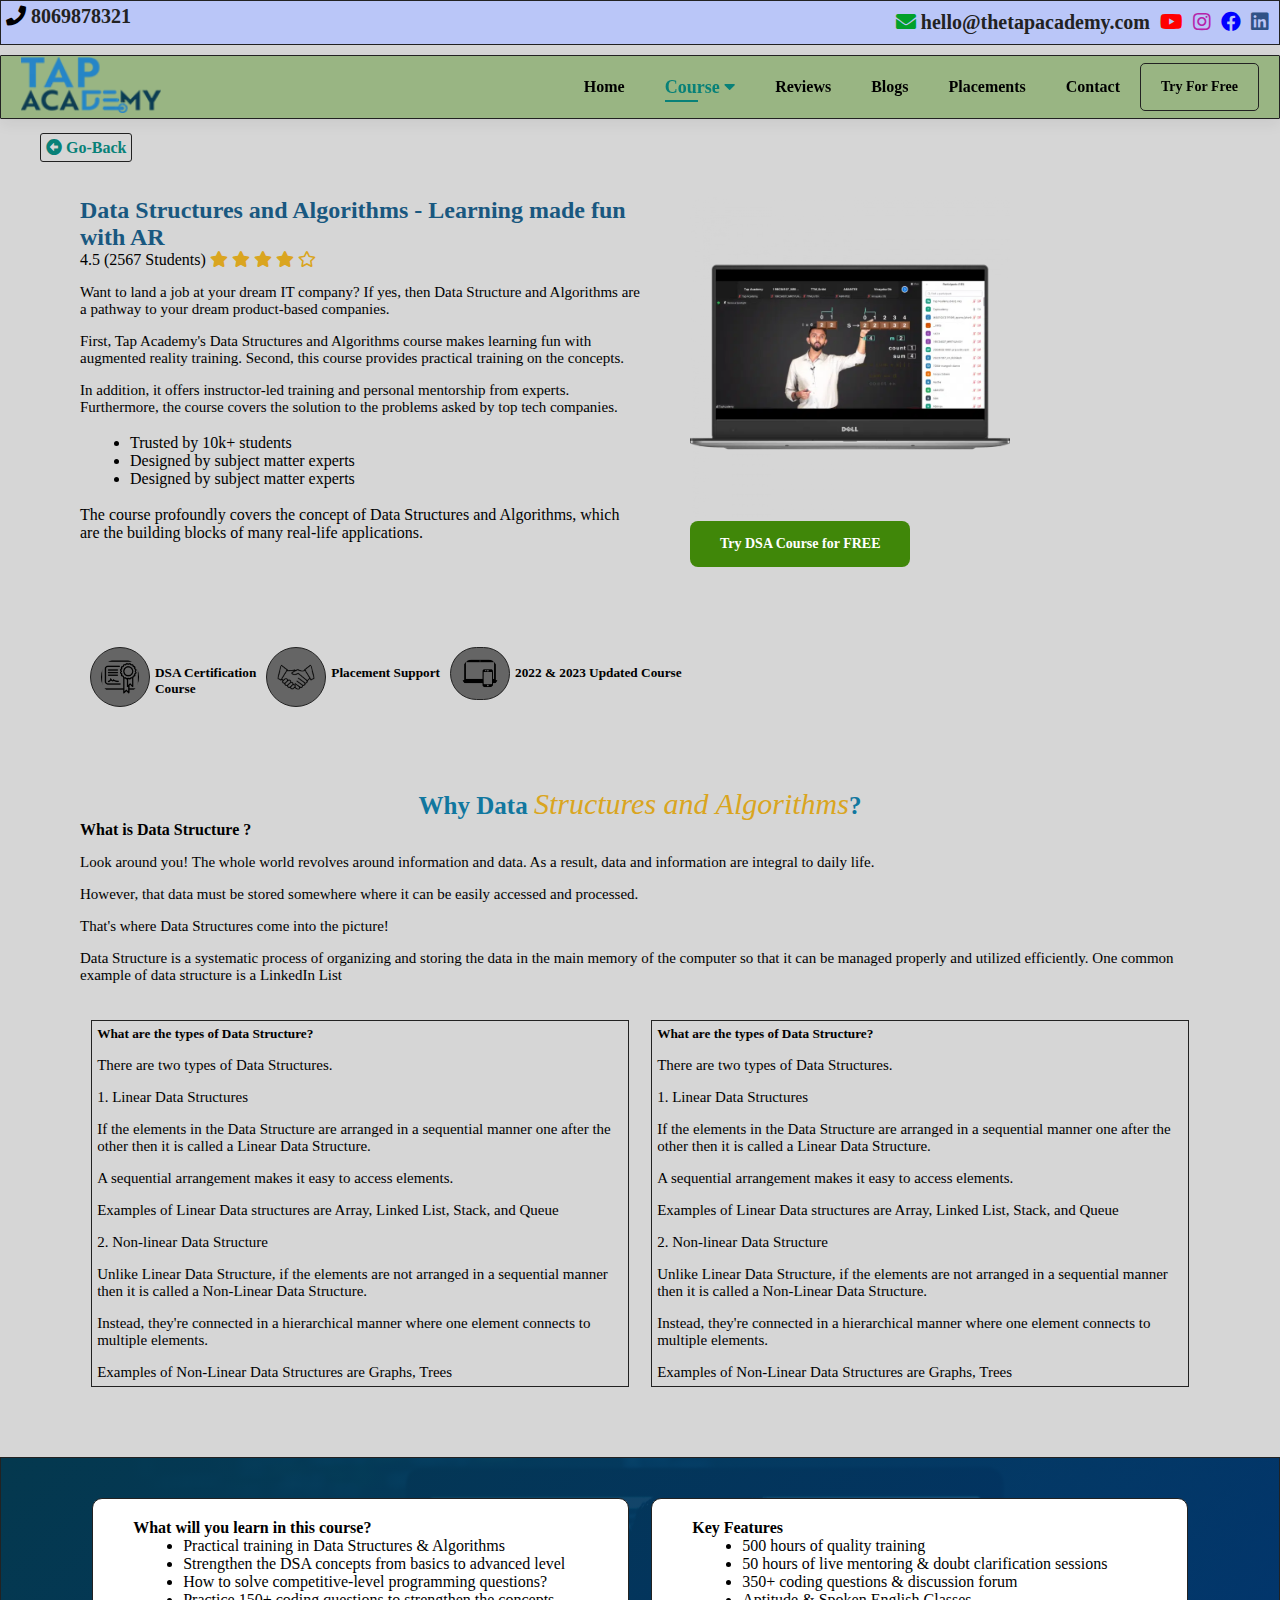
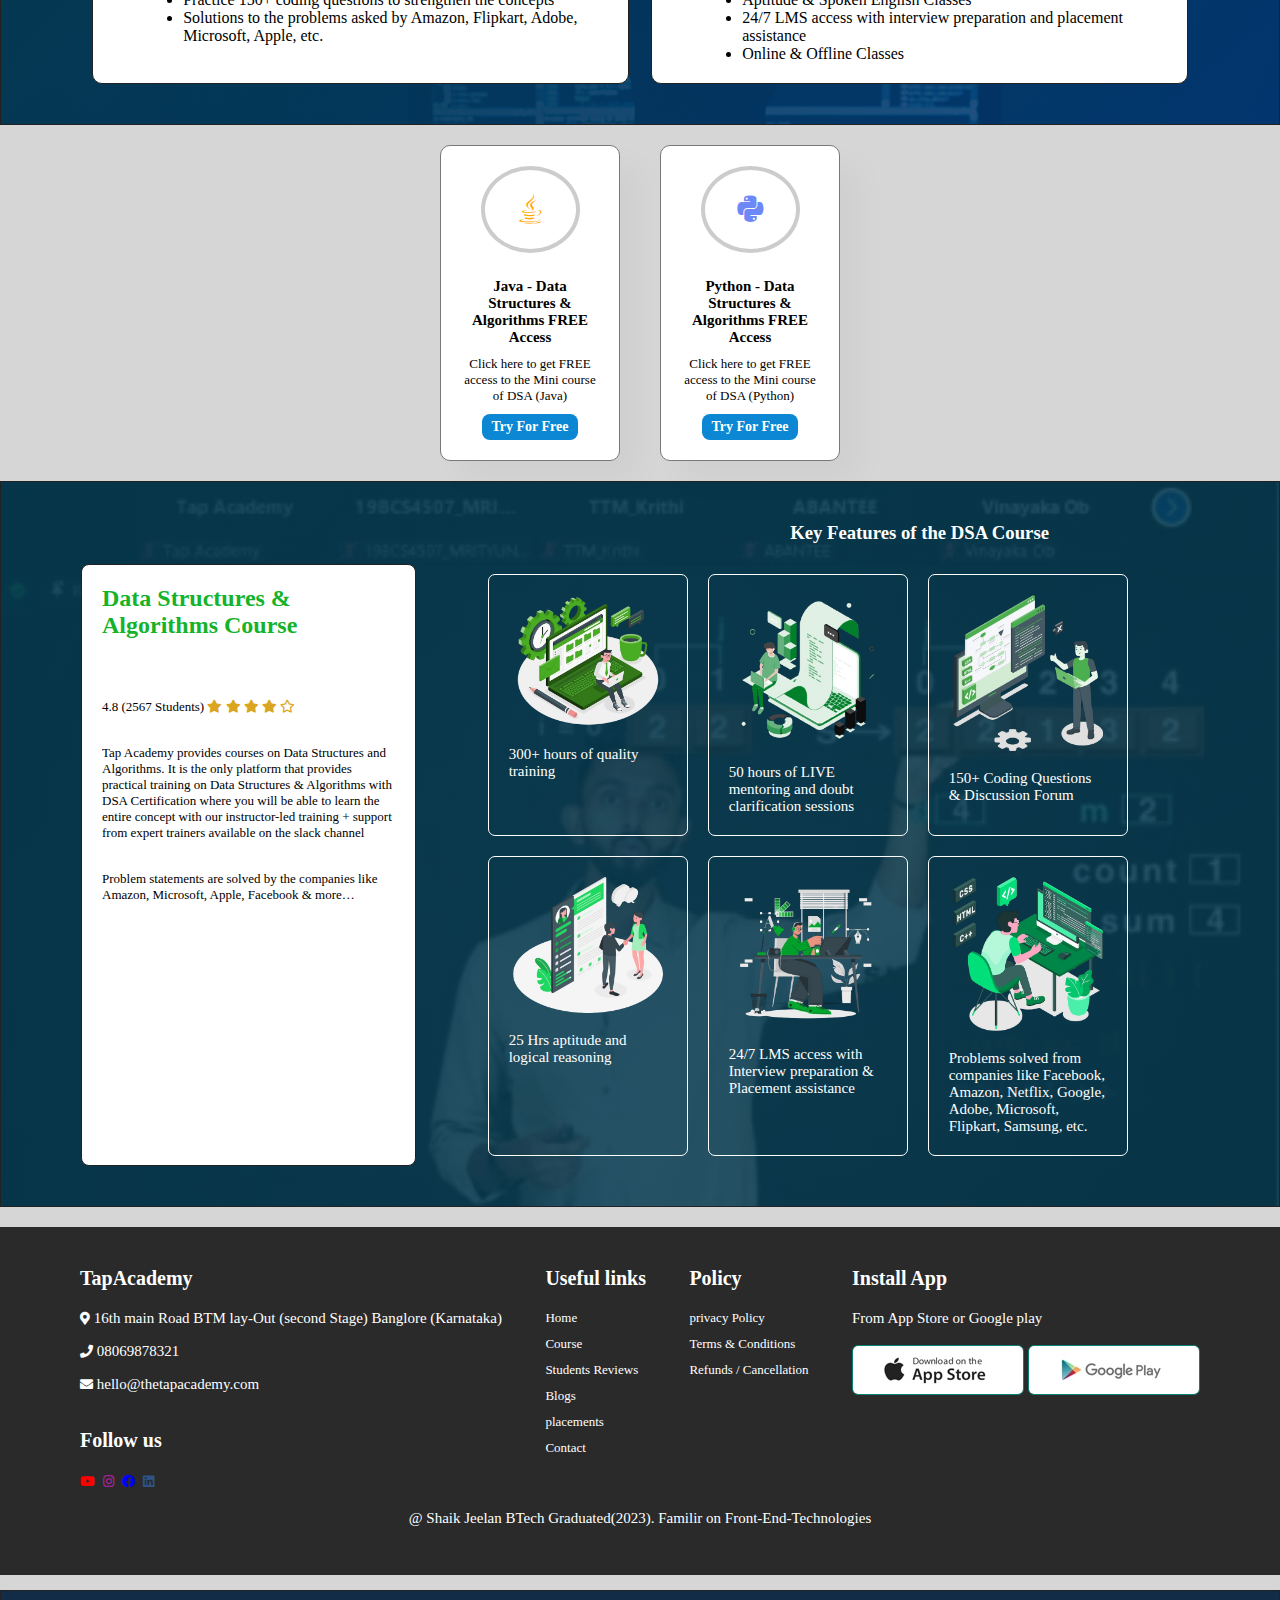
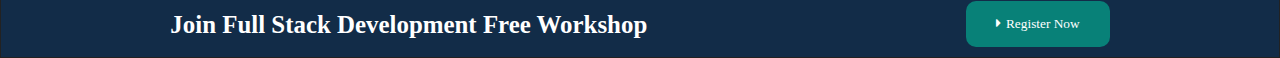
==== dsa.html @ 183d8b6e "Add files via upload" ====
<!DOCTYPE html>
<html lang="en">

<head>
    <meta charset="UTF-8">
    <meta http-equiv="X-UA-Compatible" content="IE=edge">
    <meta name="viewport" content="width=device-width, initial-scale=1.0">
    <title>Thetapacademy.com</title>

    <link rel="stylesheet" href="https://pro.fontawesome.com/releases/v5.10.0/css/all.css" />

    <link rel="stylesheet" href="style.css">
    <link rel="icon" href="images/de_h43gjs.png">
    
</head>

<body>
    <section id="icons">
        <div class="number">
            <i class="fas fa-phone phone"><a href="">8069878321</a></i>
            <div class="social-icons">
                <i class="fas fa-envelope mail"><a href="">hello@thetapacademy.com </a></i>
                <a href="https://www.youtube.com/tapacademy"><i class="fab fa-youtube red"></i></a>
                <a href="https://www.instagram.com/tapacademy.online/"><i class="fab fa-instagram pink"></i></a>
                <a href="https://m.facebook.com/profile.php/?id=100069107466209&name=xhp_nt__fb__action__open_user"><i
                        class="fab fa-facebook blue"></i></a>
                <a href="https://www.linkedin.com/company/thetapacademy/?originalSubdomain=in"><i
                        class="fab fa-linkedin linkedin"></i></a>

            </div>
        </div>
    </section>
    <section id="header">
        <a href="#" class="" id=""><img src="images/taplogo.png" class="logo" alt=""></a>

        <div class="down">
            <ul id="navbar">


                <li><a href="index.html">Home</a></li>
                <li><a class="active" href="course.html">Course <i class="fas fa-caret-down "></i> </a>
                    <div class="dropdown_menu">
                        <ul>
                            <li><a href="fullstack.html">
                                    <p>Full Stack Web Development</p>
                                </a></li>
                            <li><a class="active" href="dsa.html">
                                    <p>Data Structures and Algorithms</p>
                                </a></li>

                        </ul>
                    </div>
                </li>
                <li><a href="reviews.html">Reviews</a></li>
                <li><a href="blog.html">Blogs</a></li>
                <li><a href="placements.html">Placements</a></li>
                <li><a href="contact.html">Contact</a></li>
                <a href="lms.html"> <button class="n-1" style="border: 1px solid #222;">Try For Free</button></a>

                <a href="#" id="close"><i class="fa fa-arrow-alt-left"></i></a>


            </ul>
        </div>

        <div id="mobile">
            <a href="lms.html"> <button class="n-1" style="border: 1px solid #222;">Try For Free</button></a>

            <i id="bar" class="fa fa-bars"></i>
        </div>

    </section>

    <section id="go-back">
        <a href="#" id="get-back"><i class="fa fa-arrow-alt-circle-left"> Go-Back</i></a>
    </section>
    <script>
        document.getElementById("get-back").addEventListener("click", function (event) {
            event.preventDefault(); // Prevent the default action of the anchor tag
            window.history.back();   // Go back to the previous page
        });
    </script>

    <section id="dsa" class="section-p1">
        <div class="dsa-details">
            <div class="dsa-heading">
                <h2>Data Structures and Algorithms - Learning made fun with AR</h2>
                <p>4.5 (2567 Students)

                    <i class="fas fa-star star"></i>
                    <i class="fas fa-star star"></i>
                    <i class="fas fa-star star"></i>
                    <i class="fas fa-star star"></i>
                    <i class="far fa-star star"></i>

                </p>
                <p class="text">Want to land a job at your dream IT company? If yes, then Data Structure and Algorithms
                    are a pathway to your dream product-based companies.
                </p>
                <p class="text">First, Tap Academy's Data Structures and Algorithms course makes learning fun with
                    augmented reality training.
                    Second, this course provides practical training on the concepts.
                </p>

                <p class="text">In addition, it offers instructor-led training and personal mentorship from experts.
                    Furthermore, the course covers
                    the solution to the problems asked by top tech companies.
                </p><br>
                <ul class="dots">
                    <li>Trusted by 10k+ students</li>
                    <li>Designed by subject matter experts</li>
                    <li>Designed by subject matter experts</li>
                </ul><br>
                <p>The course profoundly covers the concept of Data Structures and Algorithms, which are the building
                    blocks of many real-life applications.</p>
            </div>
            <div class="dsa-heading">
                <img src="images/dsa.png" alt="">
                <button class="n-5">
                    <a href="https://youtu.be/UpEQ4Y83bzY?si=Y_IDXM_6pJKB4Ptu">Try DSA Course for FREE</a>

                </button>
            </div>

        </div>

    </section>
    <div id="cert" class="section-p1">
        <img src="images/certificate.png" alt="">
        <h5>DSA Certification <br>Course</h5>

        <img src="images/placementsupport.png" alt="">
        <h5>Placement Support</h5>

        <img src="images/lapmobile-removebg.png" width="50px" alt="">
        <h5>2022 & 2023 Updated Course</h5>


    </div>
    <section id="why-dsa" class="section-p1">
        <div class="why">
            <h3>Why Data <span>Structures and Algorithms</span>?</h3>
        </div>
        <div class="defination">
            <h4>What is Data Structure ?</h4>
            <p class="text">Look around you! The whole world revolves around information and data. As a result, data and
                information are integral to daily life.</p>
            <p class="text">However, that data must be stored somewhere where it can be easily accessed and processed.
            </p>
            <p class="text">That's where Data Structures come into the picture! </p>
            <p class="text">Data Structure is a systematic process of organizing and storing the data in the main memory
                of the computer so that it can be managed properly and utilized efficiently. One common example of data
                structure is a LinkedIn List</p>
        </div>
        <br>
        <br>
        <div class="difference">
            <div class="between">
                <h5>What are the types of Data Structure?</h5>
                <p class="text">There are two types of Data Structures.</p>
                <p class="text">1. Linear Data Structures</p>
                <p class="text">If the elements in the Data Structure are arranged in a sequential manner one after the
                    other then it is called a Linear Data Structure.</p>
                <p class="text">A sequential arrangement makes it easy to access elements. </p>
                <p class="text">Examples of Linear Data structures are Array, Linked List, Stack, and Queue</p>
                <p class="text">2. Non-linear Data Structure</p>
                <p class="text">Unlike Linear Data Structure, if the elements are not arranged in a sequential manner
                    then it is called a Non-Linear Data Structure.</p>
                <p class="text">Instead, they're connected in a hierarchical manner where one element connects to
                    multiple elements. </p>
                <p class="text">Examples of Non-Linear Data Structures are Graphs, Trees</p>


            </div>
            <div class="between">
                <h5>What are the types of Data Structure?</h5>
                <p class="text">There are two types of Data Structures.</p>
                <p class="text">1. Linear Data Structures</p>
                <p class="text">If the elements in the Data Structure are arranged in a sequential manner one after the
                    other then it is called a Linear Data Structure.</p>
                <p class="text">A sequential arrangement makes it easy to access elements. </p>
                <p class="text">Examples of Linear Data structures are Array, Linked List, Stack, and Queue</p>
                <p class="text">2. Non-linear Data Structure</p>
                <p class="text">Unlike Linear Data Structure, if the elements are not arranged in a sequential manner
                    then it is called a Non-Linear Data Structure.</p>
                <p class="text">Instead, they're connected in a hierarchical manner where one element connects to
                    multiple elements. </p>
                <p class="text">Examples of Non-Linear Data Structures are Graphs, Trees</p>


            </div>
        </div>
    </section>
    <section id="header-details" bgcolor::after="#fff" class="section-p1">
        <div class="difference">
            <div class="between-1">
                <h4>What will you learn in this course?</h4>
                <ul class="dots">
                    <li>Practical training in Data Structures & Algorithms</li>
                    <li>Strengthen the DSA concepts from basics to advanced level</li>
                    <li>How to solve competitive-level programming questions?</li>
                    <li>Practice 150+ coding questions to strengthen the concepts</li>
                    <li>Solutions to the problems asked by Amazon, Flipkart, Adobe, Microsoft, Apple, etc.</li>


                </ul>

            </div>
            <div class="between-1">
                <h4>Key Features</h4>
                <ul class="dots">
                    <li>500 hours of quality training</li>
                    <li>50 hours of live mentoring & doubt clarification sessions</li>
                    <li>350+ coding questions & discussion forum</li>
                    <li>Aptitude & Spoken English Classes</li>
                    <li>24/7 LMS access with interview preparation and placement assistance</li>
                    <li>Online & Offline Classes</li>

                </ul>

            </div>
        </div>


    </section>

    <section id="feature" class="section-p1">


        <div class="fe-box">
            <i class="fab fa-java laptop"></i>


            <h3>Java - Data Structures & Algorithms FREE Access</h3>
            <p>Click here to get FREE access to the Mini course of DSA (Java)</p>
            <button class="n-2"> Try For Free</button>
        </div>
        <div class="fe-box">

            <i class="fab fa-python teacher"></i>
            <h3>Python - Data Structures & Algorithms FREE Access</h3>
            <p>Click here to get FREE access to the Mini course of DSA (Python)</p>
            <button class="n-2"> Try For Free</button>

        </div>


    </section>
    <section id="dsa-newsletter" class="section-p1">
        <div class="fullino">
            <h3>Key Features of the DSA Course</h3>
        </div>
        <div class="news">

            <div class="letter-1">
                <h2>Data Structures & Algorithms Course</h2>
                <p>4.8 (2567 Students)

                    <i class="fas fa-star star"></i>
                    <i class="fas fa-star star"></i>
                    <i class="fas fa-star star"></i>
                    <i class="fas fa-star star"></i>
                    <i class="far fa-star star"></i>

                </p>
                <p class="text">Tap Academy provides courses on Data Structures and Algorithms. It is the only
                    platform that provides practical
                    training on Data Structures & Algorithms with DSA Certification where you will be able to learn
                    the entire concept with our
                    instructor-led training + support from expert trainers available on the slack channel
                </p>
                <p class="text">Problem statements are solved by the companies like Amazon, Microsoft, Apple,
                    Facebook & more…
                </p>
            </div>

            <div class="letter">

                <div class="nimg">
                    <center> <img src="images/n1.png" alt=""></center>
                    <p class="text">300+ hours of quality training</p>


                </div>
                <div class="nimg">
                    <center> <img src="images/n2.png" alt=""></center>
                    <p class="text">50 hours of LIVE mentoring and doubt clarification sessions</p>


                </div>
                <div class="nimg">
                    <center>
                        <img src="images/n3.png" alt="">
                    </center>
                    <p class="text">150+ Coding Questions & Discussion Forum</p>


                </div>


                <div class="nimg">
                    <center><img src="images/n4.png" alt=""></center>
                    <p class="text">25 Hrs aptitude and logical reasoning</p>


                </div>
                <div class="nimg">
                    <center> <img src="images/n5.png" alt=""></center>
                    <p class="text">24/7 LMS access with Interview preparation & Placement assistance</p>


                </div>
                <div class="nimg">
                    <center><img src="images/n6.png" alt=""></center>
                    <p class="text">Problems solved from companies like Facebook, Amazon, Netflix, Google, Adobe,
                        Microsoft, Flipkart, Samsung, etc.</p>


                </div>


            </div>

        </div>

    </section>











    <footer class="section-p1">
        <div class="col">
            <h3>TapAcademy</h3>
            <p><i class="fas fa-map-marker-alt"></i> 16th main Road BTM lay-Out (second Stage) Banglore (Karnataka)</p>
            <p> <i class="fas fa-phone"></i> 08069878321</p>
            <p> <i class="fas fa-envelope"></i> hello@thetapacademy.com</p>

            <div class="follow">
                <h4>Follow us</h4>
                <div class="social-icons">

                    <a href="https://www.youtube.com/tapacademy"><i class="fab fa-youtube red"></i></a>
                    <a href="https://www.instagram.com/tapacademy.online/"><i class="fab fa-instagram pink"></i></a>
                    <a href="https://m.facebook.com/profile.php/?id=100069107466209&name=xhp_nt__fb__action__open_user"><i
                            class="fab fa-facebook blue"></i></a>
                    <a href="https://www.linkedin.com/company/thetapacademy/?originalSubdomain=in"><i
                            class="fab fa-linkedin linkedin"></i></a>


                </div>
            </div>
        </div>
        <div class="col">
            <h4>Useful links</h4>
            <a href="index.html">Home</a>
            <a href="course.html">Course</a>
            <a href="reviews.html">Students Reviews</a>
            <a href="blog.html"> Blogs</a>
            <a href="placements.html">placements</a>
            <a href="contact.html">Contact</a>


        </div>
        <div class="col">
            <h4>Policy</h4>
            <a href="#">privacy Policy</a>
            <a href="#">Terms & Conditions</a>
            <a href="#">Refunds / Cancellation</a>

        </div>
        <div class="cal install">
            <h4>Install App</h4>
            <p>From App Store or Google play</p>
            <div class="row">
                <img src="images/app.jpg" alt="">
                <a href="https://play.google.com/store/apps/details?id=com.thetapacademy.learn&pcampaignid=web_share"><img
                        src="images/play.jpg" alt=""></a>
            </div>

        </div>
        <div class="copyright">
            <p>@ Shaik Jeelan BTech Graduated(2023). Familir on Front-End-Technologies</p>
        </div>

    </footer>

    <footter id="regis">
        <div class="join">
            <div class="join-java">
                <h5>Join Full Stack Development Free Workshop</h5>
            </div>
            <button class="n-4"><i class="fas fa-caret-right"></i>Register Now</button>
        </div>
    </footter>



    <script src="script.js"></script>
    <script src="scriptnavbar.js"></script>
    <script src="scriptnumberani.js"></script>

    <script src="scriptplace.js"></script>


</body>


</html>
---- style.css ----
body {
    width: 100%;
    background-color: #d6d6d6;
}

:root {

    --primary: rgb(4, 56, 78);
    --second: rgba(0, 57, 121, 0.859);

    --primary1: rgba(4, 56, 78, 0.952);
    --second1: rgba(4, 56, 78, 0.931);

    --primary2: rgba(4, 56, 78, 0.919);
    --second2: rgba(4, 56, 78, 0.842);

    --insta1: #ffee04b7;
    --insta2: #b513b0d1;
    --place1: rgba(30, 106, 138, 0);
    --place2: rgba(0, 148, 212, 0.285);


}



* {
    margin: 0;
    padding: 0;
    box-sizing: border-box;
    font-family: 'Times New Roman', Times, serif;


}

a {
    text-decoration: none;

}

.section-p1 {
    padding: 40px 80px;
}

s.ection-p2 {
    margin: 40px 80px;

}

.sectionp1 {
    padding: 40px 10px;

}

#icons {
    padding: 5px;
    background-color: #bac6f8;
    z-index: 999;
    position: sticky;
    top: 0;
    left: 0;
    border: 1.5px solid #222;
}

#icons .number {
    display: flex;
    justify-content: space-between;
    flex-wrap: wrap;


}

#icons .number .phone {
    font-size: 20px;
}

#icons .number a {
    margin-left: 5px;
    justify-content: space-between;
    text-decoration: none;
    color: #222;
}

#icons .number i a {
    font-size: 20px;

}

#icons .social-icons {
    padding: 5px;
    font-size: 20px;

}

.review {
    padding: 5px 5px;
}

.social-icons .red {
    color: red;
    /* font-size: 20px; */

}

.social-icons .blue {
    color: blue;
    /* font-size: 20px; */

}

.social-icons .pink {
    color: rgb(182, 34, 169);
    /* font-size: 20px; */

}

.social-icons .linkedin {
    color: rgb(48, 82, 134);
    /* font-size: 20px; */
}

.social-icons .mail {
    color: #02a02a;
    cursor: pointer;
}

#header {
    display: flex;
    align-items: center;
    justify-content: space-between;
    padding: 1px 20px;
    /* background-color: #eed39e; */
    /* background-color: #71c4ed; */
    background-color: #99b583;

    margin-top: 10px;
    border: 1.5px solid #222;
    box-shadow: 0 5px 15px rgba(0, 0, 0, 0.06);
    z-index: 999;
    position: sticky;
    top: 0;
    left: 0;
    border-radius: 1px;


}

#header .logo {
    width: 100%;
    margin-right: 10px;

}

#bar {
    cursor: pointer;
}


#navbar {
    display: flex;
    align-items: center;
    justify-content: center;
    height: 50px;

}

#navbar li {
    list-style: none;
    padding: 0 20px;
    position: relative;
}

#navbar li a {
    text-decoration: none;
    font-size: 16px;
    font-weight: 600;
    color: rgb(0, 0, 0);
    transition: 0.3s ease;
}

#navbar li a:hover,
#navbar li a.active {
    color: #088178;
    font-size: 18px;

}

#navbar li a.active::after,
#navbar li a:hover::after {
    /*psudo class*/
    content: "";
    /*empty*/
    width: 30%;
    height: 2px;
    background: #088178;
    position: absolute;
    bottom: -4px;
    left: 20px;

}



.dropdown_menu ul {
    position: absolute;
    left: 0;
    top: 15px;
    width: 300px;
    height: 70px;
    background-color: #99b583;
    border-radius: 5px;
    margin-top: 2.3px;

    transition: opacity 7s ease-in-out;


}

.dropdown_menu ul li p {
    margin-top: 10px;
    font-size: 15px;
    font-weight: 100;
}

.dropdown_menu {
    display: none;
}

.down ul li:hover .dropdown_menu {
    display: flex;
    transition: 12s;


}

button.n-1 {
    /* border: 10px solid #222; */
    box-sizing: border-box;
    display: flex;
    font-size: 14px;
    font-weight: 600;
    padding: 15px 20px;
    color: #000000;
    background-color: #99b583;
    /* background-color: #222; */
    border-radius: 5px;
    cursor: pointer;
    border: 1px solid #fff;
    border-color: #fffcfc;
    border: none;
    outline: none;
    transition: 0.2s;

}

button.n-1:hover {
    background-color: #088178;

    color: #d1e8f2;
}

#mobile {
    display: none;
    align-items: center;
}

#close {
    display: none;
    text-decoration: none;
}


#header-details {

    border: 1.5px solid #222;
    display: flex;
    align-items: center;
    justify-content: space-between;
    margin-top: 30px;
    background-image: linear-gradient(135deg, var(--primary), var(--second)),
        url('images/mainbg.png');
    background-repeat: no-repeat;
    background-size: cover;
    background-position: center;
    width: 100%;
    height: 100%;



}

#header-details .details {
    width: 40%;

}

#header-details .details span {
    color: #02a02a;
    font-weight: 1000;
    font-size: 12px;
    font-size: larger;
}

#header-details .details h2 {
    font-size: 26px;
    line-height: 35px;
    padding: 20px 0;
    font-size: xx-large;
    color: #fff;
}

#header-details .details p {
    font-size: 16px;
    padding-bottom: 15px;
    font-size: large;
    color: #fff;



}

/* #contact-details .video{
    width: 50%;
    height: 400%;
} */
#header-details .video iframe {
    width: 500px;
    cursor: pointer;


}

#header-details .details .play {
    color: #fff;
    font-size: 20px;
}

.n-2 {


    font-size: 14px;
    font-weight: 600;
    padding: 5px 10px;

    background-color: #0B87D3;
    border-radius: 8px;
    cursor: pointer;

    border: none;
    outline: none;
    transition: 0.2s;
    text-decoration: none;
    color: #fff;

}

#header-details .details p {
    margin-top: 10px;

}

#header-details .details i {
    margin-left: 20px;
    cursor: pointer;
    font-size: medium;
}



#header-details .n-2:hover {
    background-color: #0e00a7;

    color: #d1e8f2;
}




#feature {
    display: flex;
    align-items: center;
    justify-content: center;
    position: relative;
    flex-wrap: wrap;
    align-content: flex-start;
    align-items: center;
    width: 100%;
    display: flex;
    flex-direction: row;
    padding: 20px 0;
    border-spacing: 20px;
    /* margin-top: -50px; */

}

#feature .fe-box {
    width: 180px;
    text-align: center;
    padding: 25px 15px;
    box-shadow: 20px 20px 34px rgba(14, 14, 14, 0.03);
    border: 1px solid #787878;
    border-radius: 10px;
    margin: 0 20px;
    background-color: #ffffff;
    cursor: pointer;
    padding: 20px;



}

#feature .fe-box:hover {
    box-shadow: 10px 10px 50px rgba(17, 53, 199, 0.9);


}

#feature .fe-box i {


    width: 99px;
    line-height: 79px;
    font-size: 25px;


    margin: 0 auto 15px;

}

#feature .fe-box .laptop {
    background-color: var(--e-global-color-4c8f83d);
    border-style: solid;
    border-width: 4px 4px 4px 4px;
    border-color: #cccccc;
    border-radius: 50% 50% 50% 50%;
    color: orange;
    font-size: 30px;
}

#feature .fe-box:hover .laptop {
    background-color: rgba(230, 160, 10, 0.86);
    color: #fff;
}

#feature .fe-box h3 {
    margin-top: 10px;
    font-size: 15px;
    font-weight: 800;
}

#feature .fe-box p {
    margin-top: 10px;
    font-size: 13px;
    font-weight: 400;
}



#feature .fe-box .briefcase {
    background-color: var(--e-global-color-4c8f83d);
    border-style: solid;
    border-width: 4px 4px 4px 4px;
    border-color: #cccccc;
    border-radius: 50% 50% 50% 50%;
    color: rgb(46, 202, 61);
    font-size: 30px;
}

#feature .fe-box:hover .briefcase {
    background-color: rgb(46, 202, 61);
    color: #fff;
}


#feature .fe-box .headset {
    background-color: var(--e-global-color-4c8f83d);
    border-style: solid;
    border-width: 4px 4px 4px 4px;
    border-color: #cccccc;
    border-radius: 50% 50% 50% 50%;
    color: rgb(23, 160, 138);
    font-size: 30px;
}

#feature .fe-box:hover .headset {
    background-color: rgb(2, 152, 120);
    color: #fff;
}

#feature .fe-box .teacher {
    background-color: var(--e-global-color-4c8f83d);
    border-style: solid;
    border-width: 4px 4px 4px 4px;
    border-color: #cccccc;
    border-radius: 50% 50% 50% 50%;
    color: rgba(93, 124, 249, 0.92);
    font-size: 30px;
}

#feature .fe-box:hover .teacher {
    background-color: rgba(93, 124, 249, 0.92);
    color: #fff;
}


#aurgument {
    display: flex;
    flex-wrap: wrap;
    align-items: center;
    justify-content: center;
}

#aurgument .aur {
    font-size: 30px;

}

#aurgument .aur h1 {
    color: rgb(17, 119, 159);
}



#aurgument .aur span {
    color: goldenrod;
    font-family: "Brush Script MT";
    font-style: italic;
    font-weight: 400;
}

#aurgument .aurdetails p {
    text-align: center;
    font-size: 19px;

}



.container {

    display: flex;
    padding: 0 5px;

}

.count-heading {
    flex: 1;
    font-size: 20px;
    text-align: center;
    /* font-weight: 400; */

}

.count-heading p {
    font-weight: 800;
}

.count {
    font-size: 30px;
}

.career-program1 button {
    margin: 5px;
}

.career-program1:hover button {
    box-shadow: 5px 5px 50px rgb(46, 202, 61);
    font-size: medium;

}

.career-program2 button {
    margin: 5px;
}

.career-program2:hover button {
    box-shadow: 5px 5px 50px rgb(46, 202, 61);
    font-size: medium;
}



#newsletter {
    display: flex;
    justify-content: space-between;
    flex-wrap: wrap;
    align-items: center;
    width: 150;
    /* height: 40vh; */
    background-image: linear-gradient(135deg, var(--primary1), var(--second1)),
        url('images/image.png');
    background-repeat: no-repeat;
    background-position: 0 40%;
    background-size: cover;
    margin: 40px 80px;
    border: 1px solid #222;
    border-radius: 10px;

}

#newsletter span {
    font-size: 15px;
    font-weight: 300;
    color: #00ff22;

}

#newsletter h2 {
    font-size: 25px;
    font-weight: 800;
    color: #fff;

}

#newsletter p {
    font-size: 14px;
    font-weight: 200;
    color: #ffffff;

}

#newsletter .form {
    display: flex;
    width: 40%;
}

#newsletter button {
    background-color: #088178;
    color: #fff;
    white-space: nowarp;
    height: 3.15rem;
    width: 50%;
    border-radius: 5px;
    cursor: pointer;
    outline: none;
    border: none;

}

#newsletter button:hover {
    font-size: 15px;

}


footer {
    display: flex;
    flex-wrap: wrap;
    justify-content: space-between;
    background-color: #2a2a2a;
    margin-bottom: 15px;
    margin-top: 20px;
}

footer .col {
    display: flex;
    flex-direction: column;
    align-items: flex-start;
    margin-bottom: 20px;
    color: #fff;

}

footer h3 {
    font-size: 20px;
    padding-bottom: 20px;
    color: #fff;
}

footer h4 {
    font-size: 20px;
    padding-bottom: 20px;
    color: #fff;
}

footer p i {
    font-size: 13px;
    margin: 0 0 10px 0;
    color: #fff;
}

footer p {
    font-size: 15px;
    margin: 0 0 8px 0;
    color: #fff;
}

footer a {
    font-size: 13px;
    text-decoration: none;
    color: #ffffff;
    margin-bottom: 10px;
}

footer .follow {
    margin-top: 20px;
}

footer .follow i {
    color: #465b52;
    padding-right: 4px;
    cursor: pointer;
}


footer .install .row img {
    border: 1px solid #088178;
    border-radius: 6px;
    cursor: pointer;

}

footer .install img {
    margin: 10px 0 15px 0;
}

footer .install img:hover {
    border-radius: 20px;
}

footer .follow i:hover {

    font-size: 25px;

}

footer a:hover {
    color: #088178;
    font-size: 16px;
}

footer .copyright {
    width: 100%;
    text-align: center;
}

#choose-1 {
    text-align: center;
}

#choose-1 h2 {
    font-size: 30px;
    font-weight: 600;
    color: rgb(17, 119, 159);

}

#choose-1 p {
    font-size: 18px;
}

#choose-1 h2 span {
    color: rgb(215, 159, 17);
    font-family: "Brush Script MT";
    font-style: italic;
    font-weight: 400;
    font-size: 40px;
}

#choose-1 .why-tap {
    display: flex;
    justify-content: space-between;
    flex-wrap: wrap;
    padding-top: 20px;
    flex-direction: row;

}

#choose-1 .career-support {
    width: 45%;

    /* min-width: 250px; */
    padding: 10px 12px;
    border: 1.5px solid #696969;
    border-radius: 10px;
    background-color: #dfdfde;
    cursor: pointer;
    margin: 15px 0;
    transition: 0.2s ease;
    position: relative;

}

#choose-1 .career-support:hover {
    box-shadow: 10px 10px 50px rgba(17, 53, 199, 0.9);

}

#choose-1 .career-support h4 {
    text-align: left;
    font-size: 25px;
    font-weight: 600;
    margin-top: 10px;
}

#choose-1 .career-support p {
    margin-top: 10px;
    text-align: left;

    font-size: 17px;
    font-weight: 400;
}

.team {
    display: flex;
    width: 100%;
    justify-content: space-around;
    margin-bottom: 40px;
    margin-top: 40px;
}

.card-effect {
    width: 300px;
    height: 360px;
    padding: 2rem 1rem;
    position: relative;
    display: flex;
    align-items: flex-end;
    transition: 0.5s ease-in-out;

}

.card-effect:hover {
    transform: translateY(20px);

}

.card-effect:before {
    content: "";
    position: absolute;
    top: 0;
    /* left:0;  */
    display: block;
    width: 100%;
    height: 100%;
    border-radius: 10px;
    box-shadow: 8px 8px 80px rgba(17, 53, 199, 0.785);
    background: linear-gradient(to bottom, rgba(4, 56, 78, 0.654), rgba(4, 15, 78, 0.55));
    z-index: 2;
    transition: 0.5s all;
    opacity: 0;
}

.card-effect:hover:before {
    opacity: 1;
    transform: translateY(0px);
    width: 90%;
    height: 92%;
    margin-top: 15px;
    margin-left: 15px;


}

.card-effect img {
    width: 100%;
    height: 100%;
    object-fit: cover;
    position: absolute;
    top: 0;
    bottom: 0;
}

.card-effect .info {
    position: relative;
    z-index: 3;
    color: #fff;
    opacity: 0;
    /* if we put 0 data will be hide*/
    transform: translateY(30px);
    transition: 0.5s all;
    padding: 50px;
}

.card-effect:hover .info {
    opacity: 1;
    transform: translateY(0px);
}

#team h2 {
    text-align: center;
    font-size: 35px;

}

#team span {
    color: goldenrod;
    font-family: "Brush Script MT";
    font-style: italic;
    font-weight: 400;
    font-size: 45px;
}

.slide-review-1 {
    display: none;

}

.drive img {
    width: 150px;
    padding: 5px;
}

.drives {
    display: flex;
    flex-wrap: wrap;
    justify-content: space-between;
}







.div {
    width: 100%;
    display: flex;
    justify-content: space-between;

}





.review .place-heading {
    text-align: center;

}

.review .place-heading h2 {
    color: rgb(14, 96, 128);

}

.review .place-heading span {

    color: rgb(208, 158, 32);
    font-family: "Brush Script MT";
    font-style: italic;
    font-weight: 400;
    font-size: 30px;

}

.review .place-heading p {
    padding-bottom: 20px;
}

#below-news {
    background-image: linear-gradient(135deg, var(--primary), var(--second)),
        url('images/mainbg.png');
    margin-bottom: 20px;
}

#below-news .center {
    text-align: center;
}

#below-news .center h2 {
    color: rgb(255, 255, 255);

}

#below-news .center h1 {
    color: #a3a3a382;
}

#below-news .center span {
    color: rgb(208, 158, 32);
    font-family: "Brush Script MT";
    font-style: italic;
    font-weight: 400;
    font-size: 30px;

}

#below-news .center p {
    color: #dfdfde;
    padding: 10px;
}

#below-news .below-letter-letter {
    border: 1px solid #000000;
    background-color: #fff;
    width: 30%;
    padding: 20px;
    border-radius: 5px;
}

.below-letter {
    display: flex;
    flex-wrap: wrap;
    justify-content: center;
}

#below-news .below-letter-letter .tick {
    font-size: 13px;
    /* font-weight: 100; */
    margin: 10px;
}

.tick span {
    font-weight: 100;
}

.below-letter-letter h3 {
    font-size: 20px;
    padding-bottom: 10px;
}

.n-5 .n5 {
    margin: 5px;

}

.below-letter-img img {
    width: 300px;
    border: 1px Solid #fff;
    border-radius: 10px;
    vertical-align: middle;

}

.below-letter-img {
    display: inline-block;
    margin: 100px;
}

#careerpage .career-heading {
    text-align: center;
}

#careerpage .career-heading h2 {
    font-size: 30px;
    color: rgb(14, 96, 128);

}

#careerpage .career-heading span {
    color: rgb(208, 158, 32);
    font-family: "Brush Script MT";
    font-style: italic;
    font-weight: 400;
    font-size: 35px;
}

#careerpage .career-heading p {
    font-size: 18px;
}

.career-program {
    display: flex;
    flex-wrap: wrap;
    justify-content: center;

}

#careerpage .career-program1 {
    margin: 5px;
    border: 1px solid #222;
    background-color: #fff;
    width: 30%;
    padding: 10px 20px;
    align-items: center;
    margin-top: 30px;
    border-top-left-radius: 8px;
    border-bottom-left-radius: 8px;

}

.career-program1 img {
    width: 250px;

}

.career-program1 h3 {
    padding-bottom: 10px;
}

.career-program1 button {
    margin-top: 10px;
}

#careerpage .career-program2 {
    margin: 5px;
    border: 1px solid #222;
    background-color: #fff;
    width: 30%;
    padding: 10px 20px;
    align-items: center;
    margin-top: 30px;
    border-top-right-radius: 8px;
    border-bottom-right-radius: 8px;
}

.career-program2 img {
    width: 250px;

}

.career-program2 h3 {
    padding-bottom: 10px;
}

.career-program2 button {
    margin-top: 35px;
}


/* course  */



#header-details-1 {


    border: 1.5px solid #222;


    margin-top: 30px;
    background-image: linear-gradient(135deg, var(--primary), var(--second)),
        url('images/mainbg.png');
    background-repeat: no-repeat;
    background-size: cover;
    background-position: center;
    /* width: 100%; */
    /* height: 100%; */
}

#header-details-1 .center {
    text-align: center;
    padding-top: 20px;
}

#header-details-1 .center h1 {
    color: #717473bd;
    font-size: 30px;
}

#header-details-1 .center h2 {
    color: #fff;
    font-weight: 800;
    padding: 10px;
}

#header-details-1 .center p {
    color: #fff;
    padding-bottom: 10px;
    font-size: 15px;
}


#header-details-1 .pro-container {
    display: flex;
    /* flex-direction: row; */
    justify-content: center;
    /* padding-top: 20px; */
    flex-wrap: wrap;



}

#header-details-1 .pro {

    justify-content: center;
    border: 1px solid #222;
    background-color: #ffffff;
    width: 30%;
    height: 100%;
    padding: 20px;
    border-radius: 15px;
    margin-left: 10px;
    margin-right: 10px;
    margin-bottom: 15px;



}

#header-details-1 .pro1 {

    justify-content: center;
    border: 1px solid #222;
    background-color: #ffffff;
    width: 30%;
    height: 100%;
    padding: 20px;
    border-radius: 15px;
    margin-left: 10px;
    margin-right: 10px;
    margin-bottom: 15px;



}

.pro h2,
.pro1 h2 {
    font-size: 22px;
    margin-top: 20px;
    margin-bottom: 20px;

}

.pro span,
.pro1 span {
    color: goldenrod;
    font-family: "Brush Script MT";
    font-style: italic;
    font-weight: 400;
    font-size: 30px;


}

.pro p {

    font-size: 15px;

}

.pro1 p {
    font-size: 15px;
}

.star {
    color: goldenrod;
    /* color: #f0ad4e; */
    top: 0;
    left: 0;

}

.pro img,
.pro1 img {
    width: 150px;
    height: 150px;

}





.pro .h6-data,
.pro1 .h6-data {
    font-size: 15px;
    font-weight: 100;

}

.pro h6 i,
.pro1 h6 i {
    font-size: 13px;
    color: #02a029d8;
    margin-right: 10px;
}

#header-details-1 .n-2 {


    font-size: 14px;
    font-weight: 600;
    padding: 5px 25px;

    background-color: #0B87D3;
    border-radius: 8px;
    cursor: pointer;

    border: none;
    outline: none;
    transition: 0.2s;
    text-decoration: none;
    color: #fff;
    margin-top: 20px;

}

#header-details-1 .n-2 a {
    text-decoration: none;
    color: #fff;
}

#header-details-1 .n-2:hover {
    background-color: #088178;
    font-size: 18px;
}

/* container = review */
.review-headingss {
    text-align: center;
}

.review-headingss h2 {

    color: rgb(17, 119, 159);

}

.review-headingss span {
    color: goldenrod;
    font-family: "Brush Script MT";
    font-style: italic;
    font-weight: 500;
    font-size: 30px;

}


.review {
    position: relative;
    perspective: 100px;
}

.review .slide-review .slide {
    border: 1px solid #222;
    border-radius: 5px;
    background-color: #fff;
    box-shadow: 0 5px 10 #00ff22;
    width: 300px;
    padding: 20px;
    margin: 10px;
    position: relative;
    transform-style: preserve-3d;
    cursor: pointer;

}

.review .slide-review-2 .slide {
    border: 1px solid #222;
    border-radius: 5px;
    background-color: #fff;
    box-shadow: 0 5px 10 #00ff22;
    width: 300px;
    padding: 20px;
    margin: 10px;
    position: relative;
    transform-style: preserve-3d;
    cursor: pointer;

}

.slide-review-2 {
    display: none;
}

.slide .user {
    display: flex;
    align-items: center;
}


.slide img {
    width: 50px;
    border: 1px solid #222;
    border-radius: 50px 50px 50px 50px;
    object-fit: cover;
    margin-right: 10px;

}

.user .user-info h5 {
    font-size: 15px;


}

.user-info .star {
    font-size: 12px;
}

.college {
    font-size: 12px;
    font-weight: 10;
    color: #646464;
}

.text {
    font-size: 15px;
    padding-top: 15px;

}

.hr {
    margin: 5px;
}

.review {
    display: flex;
    flex-wrap: wrap;
    justify-content: space-around;
}

.slide-review {
    display: none;
}


.slide-review.active-1 {
    display: flex;
}

#next,
#prev {
    position: absolute;
    top: 50%;
    transform: translateY(-50%);
    height: 50px;
    width: 50px;
    line-height: 50px;
    text-align: center;
    font-size: 18px;
    background-color: #c4c4c4;
    color: #333;
    cursor: pointer;
    border-radius: 50px;

    box-shadow: 0 5px 10px #3337;

}

#next {
    right: 5px;
}

#prev {
    left: 5px;
}

#next:hover,
#prev:hover {
    background-color: #088178;
    font-size: 25px;
}



#regis {
    text-align: center;
    position: sticky;

}

#regis .join {
    display: flex;
    flex-wrap: wrap;
    justify-content: space-around;
    background-color: #122c48;
    border: 1px solid #222;
    padding: 10px;
}

#regis .join .join-java {
    margin-top: 10px;
    font-size: 30px;
    font-weight: 500;
    color: #fff;
    height: 30px;
}

button.n-4 {

    padding: 15px 30px;
    border-radius: 10px;
    background-color: #088178;
    color: #fff;
    cursor: pointer;
    border-color: #000;
    border: none;
    outline: none;
    transition: 0.2s;
}

button.n-4:hover {
    font-size: 15px;
}

button i {
    margin-right: 5px;
}



/* dsa */
.dsa-details {
    display: flex;
    flex-wrap: wrap;
    justify-content: space-between;
}

.dsa-heading {
    width: 50%;
}

.n-5 {
    box-sizing: border-box;
    display: flex;
    font-size: 14px;
    font-weight: 600;
    padding: 15px 30px;
    color: #000000;
    background-color: #408709;
    /* background-color: #222; */
    border-radius: 8px;
    cursor: pointer;
    border: 1px solid #fff;
    border-color: #fffcfc;
    border: none;
    outline: none;
    transition: 0.2s;
    margin-left: 50px;


}

.n-5 a {
    text-decoration: none;
    font-style: none;
    color: #fff;
    transition: 0.3s ease;
}

.n-5:hover {
    box-shadow: 10px 10px 50px rgba(17, 53, 199, 0.9);
    font-size:12px ;
    color: #fff;
}

#cert {
    display: flex;
    flex-wrap: wrap;
    align-items: flex-start;
    justify-content: flex-start;

}

.dots {
    padding-left: 50px;
}

#cert img {
    border: 1px solid #222;
    padding: 10px;
    width: 60px;
    border-radius: 40px 40px 40px 40px;
    background-color: #656565;
    margin-left: 10px;
}

#cert img:hover {
    background-color: #088178;

}

#cert h5 {
    padding-top: 18px;
    padding-left: 5px;
}

.dsa-heading img {
    width: 320px;
    margin-left: 50px;
}

.why h3 {
    text-align: center;
    font-size: 25px;
    color: rgb(17, 119, 159);
}

.why span {
    color: goldenrod;
    font-family: "Brush Script MT";
    font-style: italic;
    font-weight: 500;
    font-size: 30px;

}

.defination {
    text-align: left;

}

.difference {
    display: flex;
    flex-wrap: wrap;
    justify-content: space-around;

}

.between {

    width: 48%;
    border: 1px solid #222;
    padding: 5px;
}

.between h4 {
    font-size: 10px;
}

.between-1 {
    cursor: pointer;

    width: 48%;
    border: 1px solid #222;
    padding: 5px;
    background-color: #fff;
    border-radius: 10px;
    padding: 20px 40px;
}

.fe-box button {
    margin-top: 10px;
}

.fe-box:hover button {
    background-color: #088178;

}

#dsa-newsletter {
    border: 1px solid #222;
    background-image: linear-gradient(135deg, var(--primary2), var(--second2)),
        url(images/bgdsa.png);
    background-repeat: no-repeat;
    background-position: center;
    background-size: cover;
    background-position: center;
    width: 100%;
    padding: 40px 80px;


}

.fullino {
    color: #fff;
    text-align: right;
    margin-right: 150px;
    margin-bottom: 20px;
}

.news {
    display: flex;
    flex-wrap: wrap;
    justify-content: space-between;
}

.letter-1 {
    border: 1px solid #222;
    background-color: #fff;
    border-radius: 8px;
    width: 30%;
    padding: 20px;

}

.letter-1 h2 {
    color: #15b32a;
    padding-bottom: 30px;

}

.letter-1 p {
    padding-top: 30px;
    font-size: 13px;
}

.letter h3 {
    color: #fff;
}

.letter {
    display: flex;
    flex-wrap: wrap;
    justify-content: center;
    width: 70%;
}

.letter img {
    width: 150px;

}

.nimg {
    border: 1.5px solid #fff;
    width: 200px;
    margin: 10px;
    border-radius: 7px;
    padding: 20px;

}

.nimg p {
    color: #fff;
}



.laaptop,
.hand,
.certificate {
    font-size: 20px;
    border: 1px solid #222;
    padding: 12px;
    border-radius: 50px;
    color: #a1a1a1;
    background-color: #000;



}

.laaptop:hover,
.hand:hover,
.certificate:hover {
    background-color: #088178;
}

#icons-2 {

    text-align: center;
}

#icons-2 i {
    font-size: 30px;
    /* letter-spacing: 150px; */
    padding: 30px;



}

.tex {
    font-size: 13px;
    font-weight: 80;
    padding: 10px;
}

.tes {
    font-size: 12px;
    padding: 10px;
}

.te {
    font-size: 12px;
    font-weight: 50;
    padding: 10px;
}

#who-weare {
    text-align: center;
}

.p {
    margin-top: 10px;
}

.dsa-heading span {
    color: rgb(214, 163, 33);
    font-family: "Brush Script MT";
    font-style: italic;
    font-weight: 500;
    font-size: 30px;

}

.dsa-heading h2 {
    color: #195880;
}

.dsa-heading h2:hover span {
    color: #195880;

}

.dsa-headings img {
    width: 500px;
    height: 300px;
}

/* review */
#review-page {
    text-align: center;
    padding: 10px 20px;
}

#review-page h2 {
    color: #195880;

}

#review-page span {
    color: rgb(214, 163, 33);
    font-family: "Brush Script MT";
    font-style: italic;
    font-weight: 500;
    font-size: 30px;

}

/* blogs */

#blog {
    padding: 40px 80px;


}

.blog-details {

    width: 23%;
    min-width: 300px;
    padding: 10px 12px;
    border: 1.5px solid #696969;
    border-radius: 8px;
    background-color: #ffffff;
    cursor: pointer;
    box-shadow: 20px 20px 30px rgba(156, 82, 82, 0.02);
    margin: 15px 5px;
    transition: 0.2s ease;
    position: relative;
    align-items: center;


}

.blog-details img {
    width: 270px;
    height: 250px;

}

.blog-details h3 {
    font-size: 15px;
    font-weight: 600;
    margin-top: 10px;
    color: #054b84;
}

.blog-details p {
    font-size: 12px;
    margin-top: 10px;

}

.blog-details button {
    border: 1px solid #222;
    background-color: transparent;
    padding: 10px 20px;
    margin-top: 10px;
    border-radius: 5px;

}

.blog-header {
    display: flex;
    flex-wrap: wrap;
    justify-content: center;

}

.blog-details:hover button {
    color: #ffffff;
    background-color: #088178;
}

#subscribe {
    text-align: center;

}

.subscribe1 {
    background-color: #247fca;
    color: #fff;
    padding: 5px;
    margin-bottom: 10px;
}

.sub-inputs form {
    border: 1px solid #222;
    display: flex;
    flex-direction: column;
    align-items: center;
}

.sub-inputs form input {
    border: 1px solid #222;
    width: 40%;
    height: 20px;
    padding: 20px 10px;
    margin: 5px;
    /* border: none; */
    outline: none;
    background-color: #cfedff;
}

.form-button {
    width: 10%;
    padding: 15px 30px;
    margin: 10px;
    /* text-align: left; */
    color: #fff;
    font-size: 12px;
    background-color: #316b9a;
    outline: none;
    border: none;
    border-radius: 8px;
    font-size: 15px;
    cursor: pointer;
}

/* placements */
.plcimages {
    border: 1px solid #2a2a2a;
    background-color: #fff;
    width: 100%;

}

.plcimages button {
    padding: 10px 20px;
    margin: 20px;
    outline: none;
    border: none;
    color: #000000;
    border: 1px solid #222;
    background-color: #90bc6e;
    border-radius: 6px;

}

.plcimages button:hover {
    box-shadow: 10px 10px 80px rgb(47, 50, 227);

}

.blog-details-placements {
    width: 23%;
    min-width: 300px;

    border: 1.5px solid #696969;
    border-radius: 8px;
    /* background-color: #ffffff; */
    background-image: linear-gradient(135deg, var(--place1), var(--place2)),
        url('images/certificates.jpg');
    background-repeat: no-repeat;
    background-size: cover;
    padding: 45px 20px;

    box-shadow: 20px 20px 30px rgba(156, 82, 82, 0.02);
    margin: 15px 5px;
    transition: 0.2s ease;
    position: relative;
    align-items: center;
    text-align: center;

}

.blog-details-placements h1 {
    font-family: "Brush Script MT";
    font-weight: 100;
    font-size: 32px;
    padding-top: 20px;
    color: rgb(236, 189, 70);

}

.blog-details-placements img {
    width: 100px;
    border-radius: 50px 50px 50px 50px;
    margin: 20px;
    border: 1.5px solid #222;
}

.blog-details-placements p {
    font-size: 12px;
}

.blog-details-placements span {
    font-size: 12px;
    font-weight: 600;
}

.blog-details-placements .plclogo img {
    border: none;
    border-radius: 0 0 0 0;
    margin-top: 10px;
    padding-left: 10px;
}

/* contact */
.enter-details input {
    width: 100%;
    padding: 10px 20px;
    margin: 5px;
    border: none;
    outline: none;
    border: 1px solid #222;
}

.enter-details textarea {
    width: 100%;
    padding: 12px 15px;
    outline: line;
    margin: 5px;
    /* border: none; */
    outline: none;
    bottom: 1px solid #e1e1e1;
}

.enter-details form input[type=submit] {
    background-color: #088178;
    color: #fff;
    font-size: 17px;
    font-weight: 400;
    cursor: pointer;
    width: 100%;

}

form h5 {
    margin-left: 5px;
}

.contact-tap {
    display: flex;
    flex-wrap: wrap;
    justify-content: space-between;
}

.btm-address {
    border: 1px solid #fff;
    background-color: #003763;
    color: #fff;
    text-align: center;
    width: 30%;
    border-radius: 8px;
    padding: 10px 10px;
}

.btm-address iframe {
    padding-top: 25px;
    border-radius: 8px;
    /* width="330"; height="380" */
    height: 380px;
    width: 330px;
}

.rajajinagar-address {
    border: 1px solid #fff;
    background-color: #003763;
    color: #fff;
    text-align: center;
    width: 30%;
    border-radius: 8px;
    padding: 10px 10px;
}

.rajajinagar-address iframe {
    padding-top: 25px;
    border-radius: 8px;
    height: 380px;
    width: 330px;
}

/* LMS */

.lms-logo img {
    width: 100px;
}

.signin i {
    color: #000;
    text-decoration: none;
    cursor: pointer;
}

.lms {
    display: flex;
    flex-wrap: wrap;
    justify-content: space-between;
}

.signin {
    margin-top: 20px;

}

#lms-head {
    padding: 0px 20px;
    border: 1px solid #222;
    margin: 10px;
    background-color: #247fca39;

}

.signin button {
    padding: 10px 20px;
    color: #fff;
    background-color: #003763;
    border: none;
    outline: none;
    border-radius: 3px;
    cursor: pointer;
}

#lms-header {

    border: 1.5px solid #222;
    display: flex;
    align-items: center;
    justify-content: space-between;
    margin-top: 30px;
    background-image: linear-gradient(135deg, var(--primary), var(--second)),
        url('images/image.png');
    background-repeat: no-repeat;
    background-size: cover;
    background-position: center;
    width: 100%;
    height: 100%;
}

.lms-body {
    display: flex;
    flex-wrap: wrap;
    justify-content: space-between;
    padding: 40px 40px;
}

.lms-image img {
    width: 500px;
}

.lms-info {
    width: 50%;
    /* padding: 20px 40px; */
    color: #ffffff;

}

.lms-info h1 {
    font-size: 45px;
    padding-bottom: 10px;
}

.lms-info p {
    font-size: 20px;
    padding-bottom: 10px;
    font-weight: 10;
}

.lms-button {
    display: flex;
    flex-wrap: wrap;
    justify-content: space-between;
    align-items: flex-start;
    margin-top: 15px;

}

.lms-button button {
    padding: 15px 25px;
    border: none;
    outline: none;
    border-radius: 5px;
    background-color: #2e9ade;
    color: #fff;
    cursor: pointer;


}

.lms-button h5 {
    margin-right: 80px;
    cursor: pointer;
    text-decoration: none;
    color: #fff
}

.lms-button a h5 {
    font-size: 20px;
}

.lms-bodyinfo {
    width: 50%;

}

.lms-bodyinfo h1 {

    font-size: 45px;
}

.lms-bodyinfo p {
    font-size: 25px;
    margin-top: 20px;

}

.lms-bodyinfo span {
    text-decoration: underline;
}

.lms-body-info {
    display: flex;
    flex-wrap: wrap;
    justify-content: space-between;

}

.lms-body-info img {
    width: 400px;
    justify-content: right;
}

.lms-body-info button {
    margin-top: 20px;
}

/* lmslogin */
#sign-in {
    background-color: #222;
    color: #fff;
    /* padding: 10px 20px; */
    margin-top: 10px;


}

.lsmpadding {
    padding: 50px 0px 50px 550px;

}

.lmslogin img {
    padding-left: 100px;

}

.lmslogin h1 {
    margin-bottom: 10px;
    margin-left: 50px;

}

.lmslogin h5 {
    margin-bottom: 10px;
    margin-left: 70px;


}

.lmslogin form input {
    padding: 10px 20px;
    width: 400px;
    border: none;
    outline: none;
    color: #fff;
    margin-bottom: 10px;
    background-color: #565656;
}

.lmslogin form input::placeholder {
    color: #bcbcbc;
}

.lmslogin form input[type=submit] {
    background-color: #003763;
    color: #fff;
    border: none;
    outline: none;
}
#go-back{
    padding: 20px 0 0 40px;
    
    
}
#go-back a{
    text-decoration: none;
    /* color: #000; */
    color: #088178;
    border: 1px solid #222;
    padding: 5px 5px;
    border-radius: 3px;
}
.joindemo{
    display: flex;
    flex-wrap: wrap;
    justify-content: center;
}
.demoimg{
    margin-top: 250px;
    width: 40%;
}
.demoimg img{
    width: 500px;
}
.demoimg h3{
   margin-bottom: 10px;
   /* margin-right: 50px; */
   text-align: center;

}


.demoregis{
    width: 60%;
}
.demoregis form input::placeholder {
    color: #343434;
}
.demoregis form textarea::placeholder {
    color: #343434;
}


.demoregis form input{
    padding: 8px 10px;
    width: 50%;
    border: none;
    outline: none;
    border: 1px solid #222;
    background-color: #a5a5a5;
    color: #000000;
    margin-bottom: 10px;
    
}
.demoregis form input[type=radio]{
    width: 8.8%;
    margin-bottom: 10px;
}
.demoregis form select{
    padding: 8px 10px;
    background-color: #a5a5a5;
    color: #343434;
    width: 50%;
    border: none;
    outline: none;
    border: 1px solid #222;
    margin-bottom: 10px;
}
.demoregis form select option{
    color: #fff;
    background-color: #000000;
    padding: 10px;
}
.demoregis form textarea{ 
    width: 50%;
    padding: 8px 10px;
    background-color: #a5a5a5;

    border: none;
    outline: none;
    border: 1px solid #222;
    margin-bottom: 10px;

}
.demoregis form input[type=submit]{
    margin-top: 10px;
    color: #fff;
    background-color: #088178;
    border: none;
    cursor: pointer;
    outline: none;
    border: 1px solid #222;
    
}
.demoregis input:hover , .demoregis textarea:hover, .demoregis select:hover{
    box-shadow:20px 20px 50px rgb(34, 71, 195)
}
#blog-feature img{
    width: 300px;
}
.blog-icons div{
    display: flex;
    align-items: flex-start;
    
}
.blog-icons {
   display: flex;
   padding-top: 10px;

  
}
.blog-icons div i{
    color: #054b84;
    padding:0 0 0 15px ;
}
.blog-icons div p{
    font-size: 14px;
    padding:0 0 0 5px ;
    
}
.blogfe-info p{
    font-size: 14px;

}
.blogfe-info li{
    font-size: 14px;
    margin-left: 15px;
    
}
.blog-full-img img{
    width: 500px;
    
}







/* tabview */
@media (max-width:799px) {
    #navbar {
        display: flex;
        flex-direction: column;
        align-items: flex-start;
        justify-content: flex-start;
        position: fixed;
        top: 0;
        right: -300px;
        height: 110vh;
        width: 300px;
        background-color: #868686;
        box-shadow: 0 40px 60px rgba(0, 0, 0, 0.1);
        padding: 80px 0 0 10px;
        transition: 0.3s;



    }

    #navbar button {
        display: none;
    }

    #navbar.active {
        right: 0;
    }

    #navbar li {

        margin-bottom: 25px;

    }

    #mobile {
        display: flex;
        align-items: center;
    }


    #mobile i {
        color: #000000;
        font-size: 24px;
        margin-left: 20px;
    }

    #close {
        display: flex;
        position: absolute;
        top: 30px;
        color: #000000;
        font-size: 24px;
        display: flex;
        margin-left: 20px;
    }

    #n-1 {
        display: none;
    }

    #header-details {
        width: 100%;
        flex-wrap: wrap;


    }

    #header-details .details {
        flex-wrap: wrap;
        width: 100%;
        justify-content: space-between;
        padding: 15px 15px;
    }

    #header-details .video iframe {
        width: 600px;
        cursor: pointer;

    }

    #feature {

        width: 100%;
        display: flex;
        padding: 40px 80px;

    }

    #feature .fe-box {
        width: 180px;
        text-align: center;
        margin-top: 10px;

    }

    #aurgument {
        text-align: center;
        padding: 10px 20px;
    }

    #choose-1 {
        padding: 10px 20px;

    }

    #newsletter button {
        margin-top: 10px;
        width: 100%;

    }

    #below-news .below-letter-letter {
        border: 1px solid #000000;
        background-color: #fff;
        width: 50%;


    }

    #below-news {
        background-image: linear-gradient(135deg, var(--primary), var(--second)),
            url('images/mainbg.png');
        margin-bottom: 20px;
        padding: 10px 20px;

    }

    #careerpage {
        padding: 10px 20px;

    }

    #careerpage .career-program1 {



        width: 40%;

    }

    #careerpage .career-program2 {

        width: 40%;

    }

    .team {
        display: flex;
        flex-wrap: wrap;
        flex-direction: column;
        align-items: center;
    }

    .card-effect img {
        padding-bottom: 30px;
    }

    .card-effect:hover:before {
        opacity: 1;
        transform: translateY(0px);
        width: 90%;
        height: 85%;
        margin-top: 15px;
        margin-left: 15px;
    }

    .letter-1 {

        width: 100%;

    }

    .letter {

        justify-content: center;
        width: 100%;
        flex-direction: row;
    }

    .review {
        display: flex;
        flex-wrap: wrap;
        justify-content: center;
        flex-direction: column;
        align-items: center;
    }

    #blog {
        padding: 10px 20px;
    }

    .form-button {
        width: 20%;


    }

    .contact-tap {
        display: flex;
        flex-direction: column;
    }

    .btm-address {

        width: 100%;
        margin-top: 10px;
    }

    .rajajinagar-address {

        width: 100%;
        margin-top: 10px;

    }

    .btm-address iframe,
    .rajajinagar-address iframe {
        padding-top: 25px;
        border-radius: 8px;
        height: 380px;
        width: 600px;
    }

    .dropdown_menu ul {
        position: relative;
        width: auto;
        height: auto;
        top: auto;
        left: auto;
        background-color: transparent;
        border-radius: 0;
        margin-top: 0;
        transform: translateY(20px);
    }

    .down ul li:hover>.dropdown_menu {
        display: flex;

        position: relative;
        margin-top: 1px;

    }

    .down ul li {
        display: block;

        margin-bottom: 5px;

    }

    .lms-info {
        width: 100%;
        /* padding: 20px 40px; */
        color: #ffffff;
    }

    #lms-body1 {
        padding: 20px 20px;
    }

    .lms-body-info {
        flex-direction: column;
    }

    .lms-bodyinfo {
        width: 100%;
    }

    .lms-body-info img {
        width: 400px;

    }

    .lsmpadding {
        padding: 50px 0 50px 220px;
    }
    .dsa-headings img {
        width: 500px;
        height: 300px;
        margin-top: 10px;
    }
    
    .demoregis {
        width: 100%;
    }
    .demoregis form input {
      
        width: 100%;
      
    }
    .demoregis form textarea {
        width: 100%;
       
    }
    .demoregis form select {
        width: 100%;
        
    }
    .demoregis h2{
        font-size: 18px;
    }
    .demoimg {
        margin-top:10px;
        width: 100%;
        padding: 0px 0px;
    }
    .demoimg img {
        width: 610px;
    }
    .demoimg .text{
        font-size: 15px;
    }
   
    


}






















/* mobile view */
@media (max-width:477px) {

    button.n-1 {
        padding: 10px 15px;
        border-radius: 5px;
    }

    #icons {
        width: 100%;
    }

    #icons .number .phone {
        font-size: 12px;
        margin-top: 8px;

    }


    #icons .number i a {
        font-size: 12px;
    }

    #header-details .video iframe {
        width: 300px;
        height: 200px;
        align-items: center;
        padding-right: 30px;

    }

    #header-details-1 .pro {

        width: 40%;


    }

    #header .logo {
        width: 70%;
    }

    #header-details {
        width: 100%;


    }

    #feature {
        width: 100%;
        padding: 10px 20px;
    }

    #header-details .details h2 {
        font-size: 18px;
        font-weight: 900;
    }

    #header-details .details p {
        font-size: 15px;
    }

    #header-details .n-2 {
        width: 90%;
    }

    #header-details .details i {
        margin-top: 20px;
    }

    #aurgument {

        padding: 10px 30px;

    }

    #aurgument .aur h1 {
        font-size: 24px;
        font-weight: 800;
    }

    #aurgument .aurdetails p {

        font-size: 11px;
        font-weight: 400;
    }

    .count {
        font-size: 20px;
        font-weight: 800;



    }

    .count-heading p {
        font-size: 10px;
        font-weight: 400;
        /* justify-content: space-between; */

    }

    #choose-1 {
        padding: 10px 20px;
    }

    #choose-1 p {
        font-size: 15px;
    }

    #choose-1 .career-support {
        width: 100%;
    }

    #newsletter {
        margin: 15px 15px;

    }

    #newsletter p {
        font-size: 15px;
        margin-top: 10px;

    }

    #newsletter button {
        width: 150%;
    }

    #icons .social-icons {
        font-size: 15px;
    }

    .card-effect img {
        width: 90%;
        height: 46vh;
        padding-bottom: 100px;
        /* justify-content: center; */
        margin-left: 0px;


    }

    #careerpage {
        padding: 10px 20px;

    }

    #careerpage .career-heading h2 {
        font-size: 27px;
        color: rgb(14, 96, 128);
    }

    #careerpage .career-heading p {
        font-size: 16px;
    }

    .career-program {
        flex-direction: column;
    }

    #careerpage .career-program1 {
        width: 100%;
        border-radius: 8px;
    }

    #careerpage .career-program2 {
        width: 100%;
        border-radius: 8px;
    }

    .career-program2 img {
        width: 250px;
    }

    #below-news {
        padding: 10px 20px;
    }

    .below-letter {
        /* width: 100%; */
        justify-content: center;
    }

    .below-letter-img img {
        width: 250px;


    }

    #below-news .below-letter-letter {
        border: 1px solid #000000;
        background-color: #fff;
        width: 100%;
        padding: 10px;
        border-radius: 5px;
    }

    .team {
        flex-direction: column;
        margin: 20px 40px;
    }

    .card-effect:before {

        width: 10%;
        height: 35vh;


    }

    .card-effect .info {
        margin-left: 50px;
        width: 100%;
        margin-top: 30px;
    }

    .team {
        flex-direction: column;
        margin: 0px 0px;
    }

    .team .card-effect {
        width: 100%;

    }

    .card-effect:hover:before {
        opacity: 1;
        transform: translateY(0px);
        width: 80%;
        height: 75%;
        margin-top: 15px;
        margin-left: 15px;


    }

    #regis h5 {
        font-size: 15px;
        margin-bottom: 5px;
    }

    .drives {
        display: flex;
        flex-wrap: wrap;
        flex-direction: row;
    }

    .drive img {
        width: 80px;
        padding: 10px;
    }


    #header-details-1 .center h1 {

        font-size: 25px;
    }

    #header-details-1 .center h2 {
        font-size: 18px;
    }

    #header-details-1 .center p {

        font-size: 10px;

    }

    #header-details-1 {
        overflow-x: auto;

    }

    #header-details-1 .pro-container {
        width: 150%;
        flex-direction: column;
        /* align-items: center; */
        padding: 0px 0px;
        margin: 0 0 0 0;
        align-items: flex-start;
        margin-left: 80px;



    }

    #header-details-1 .pro1 {

        width: 40%;


    }

    .pro h2 {
        font-size: 12px;

    }

    .pro .h6-data {
        font-size: 5px;
        font-weight: 100;
    }

    .pro p {
        font-size: 8px;
    }

    .star {
        font-size: 8px;
    }

    .pro span {

        font-size: 12px;
    }

    .pro img {
        width: 80px;
        height: 80px;
    }

    h6 {
        font-size: 8px;
    }

    .pro h6 {
        margin: 0 0 0px;
    }

    #header-details-1 .n-2 {
        font-size: 10px;
        font-weight: 400;
        width: 100%;

    }

    .review {
        display: flex;
        flex-wrap: wrap;
        justify-content: space-around;
        padding: 20px 40px;
    }

    .dropdown_menu ul {
        position: relative;
        width: auto;
        height: auto;
        top: auto;
        left: auto;
        background-color: transparent;
        border-radius: 0;
        margin-top: 0;
        transform: translateY(20px);
    }

    .down ul li:hover>.dropdown_menu {
        display: block;

        position: relative;
        margin-top: 5px;

    }

    .down ul li {
        display: block;

        margin-bottom: 5px;

    }

    #dsa {

        padding: 20px 30px;
    }

    .dsa-heading {
        width: 120%;


    }



    #cert {
        /* display: flex;
            flex-wrap: wrap; */
        align-items: center;
        /* justify-content: center; */
        width: 50%;
        flex-direction: column;
        padding: 20px 30px;
        margin-left: 70px;

    }

    #why-dsa {
        padding: 20px 30px;

    }

    .why h3 {

        font-size: 18px;
        margin-bottom: 5px;

    }

    .between {
        width: 100%;
        margin-bottom: 10px;
    }

    .between-1 {

        width: 100%;
        margin-bottom: 10px;
    }

    #header-details {
        padding: 20px 30px;


    }

    #dsa-newsletter {

        width: 100%;
        padding: 0 0;
        /* overflow-x: auto; */
    }

    #dsa-newsletter .letter {
        width: 100%;
        /* padding-left: 100px; */
    }

    .nimg img {
        width: 100px;
        padding: 8px;
    }

    .nimg .text {
        color: #fff;
        text-align: center;
        padding: 5px;
    }

    .letter-1 {
        margin: 30px;
        padding: 10px;
        width: 80%;
        height: 400px;

    }

    .letter h3 {
        text-align: center;
    }

    .div {
        width: 10%;
        display: flex;
        justify-content: space-between;
    }







    #next,
    #prev {
        position: absolute;
        top: 50%;
        transform: translateY(-50%);
        height: 30px;
        width: 30px;
        line-height: 30px;
        text-align: center;
        font-size: 18px;

    }

    #prev {
        left: 10px;
    }

    #next {
        right: 10px;
    }

    .n-5 {
        box-sizing: border-box;
        display: flex;
        font-size: 10px;

        margin-bottom: 20px;
    }

    .dsa-heading img {
        width: 300px;

        width: 320px;
        margin-left: 0px;

    }

    /* .dsa-headings img {
        width: 350px;
        height: 200px;
       
    } */
    #icons-2 {
        padding: 0 0;
    }

    #who-weare {
        padding: 10px 20px;
    }

    .sub-inputs form input {

        width: 80%;

    }

    .form-button {
        width: 30%;
    }

    .plcimages img {
        width: 150px;
    }

    #placementimages {
        padding: 10px 10px;

    }

    .lms-info h1 {
        font-size: 30px;
        padding-bottom: 10px;
    }

    .lms-info {
        font-size: 12px;
        font-weight: 50;
    }

    .lms-info p {
        font-size: 12px;
        line-height: 20px;
        font-weight: 100;
    }

    .lms-body {
        display: flex;
        flex-wrap: wrap;
        justify-content: center;
        padding: 10px 20px;
    }

    .lms-info {
        width: 80%;
        text-align: left;
    }

    .lms-image img {
        width: 300px;
    }

    #lms-body1 {
        padding: 10px 20px;
    }

    .lms-bodyinfo {
        width: 100%;
        padding-top: 20px;
    }

    .lms-body-info img {
        width: 350px;
        position: center;

    }

    .enter-details {
        width: 100%;

    }

    .btm-address {
        margin-top: 10px;
        width: 100%;

    }

    .rajajinagar-address {
        margin-top: 10px;
        width: 100%;

    }

    .btm-address iframe,
    .rajajinagar-address iframe {
        width: 330px;
        height: 200px;
    }



    .signin i {
        font-size: 12px;
        padding-bottom: 30px;
    }

    .signin button {
        padding: 7px 13px;
        color: #fff;
        background-color: #003763;
        border: none;
        outline: none;
        border-radius: 3px;
        cursor: pointer;
    }

    #sign-in {
        /* text-align: center; */
        background-color: #222;
        color: #fff;
        padding: 10px 10px;
        margin-top: 10px;
    }

    .lmslogin {
        width: 100%;
    }

    .lmslogin form input {
        margin-bottom: 20px;
    }

    .dsa-headings img {
        width: 350px;
        height: 200px;
    }

    #icons-2 i {
        font-size: 30px;
        /* letter-spacing: 150px; */
        padding: 30px;
    }
    .demoregis {
        width: 100%;
    }
    .demoregis form input {
      
        width: 100%;
      
    }
    .demoregis form textarea {
        width: 100%;
       
    }
    .demoregis form select {
        width: 100%;
        
    }
    .demoregis h2{
        font-size: 18px;
    }
    .demoimg {
        margin-top:10px;
        width: 100%;
        padding: 0px 0px;
    }
    .demoimg img {
        width: 260px;
    }
    .demoimg .text{
        font-size: 13px;
    }
    #blog-feature  {
       padding: 10px 15px;
    }
    #blog-feature img{
        width: 350px;
        margin-top: 10px;
    }
    .blog-full-img img {
        width: 300px;
    }
    .blogfe-info img{
        width: 350px;
    }
    .blogfe-info{
        padding: 10px 20px;
    }
}
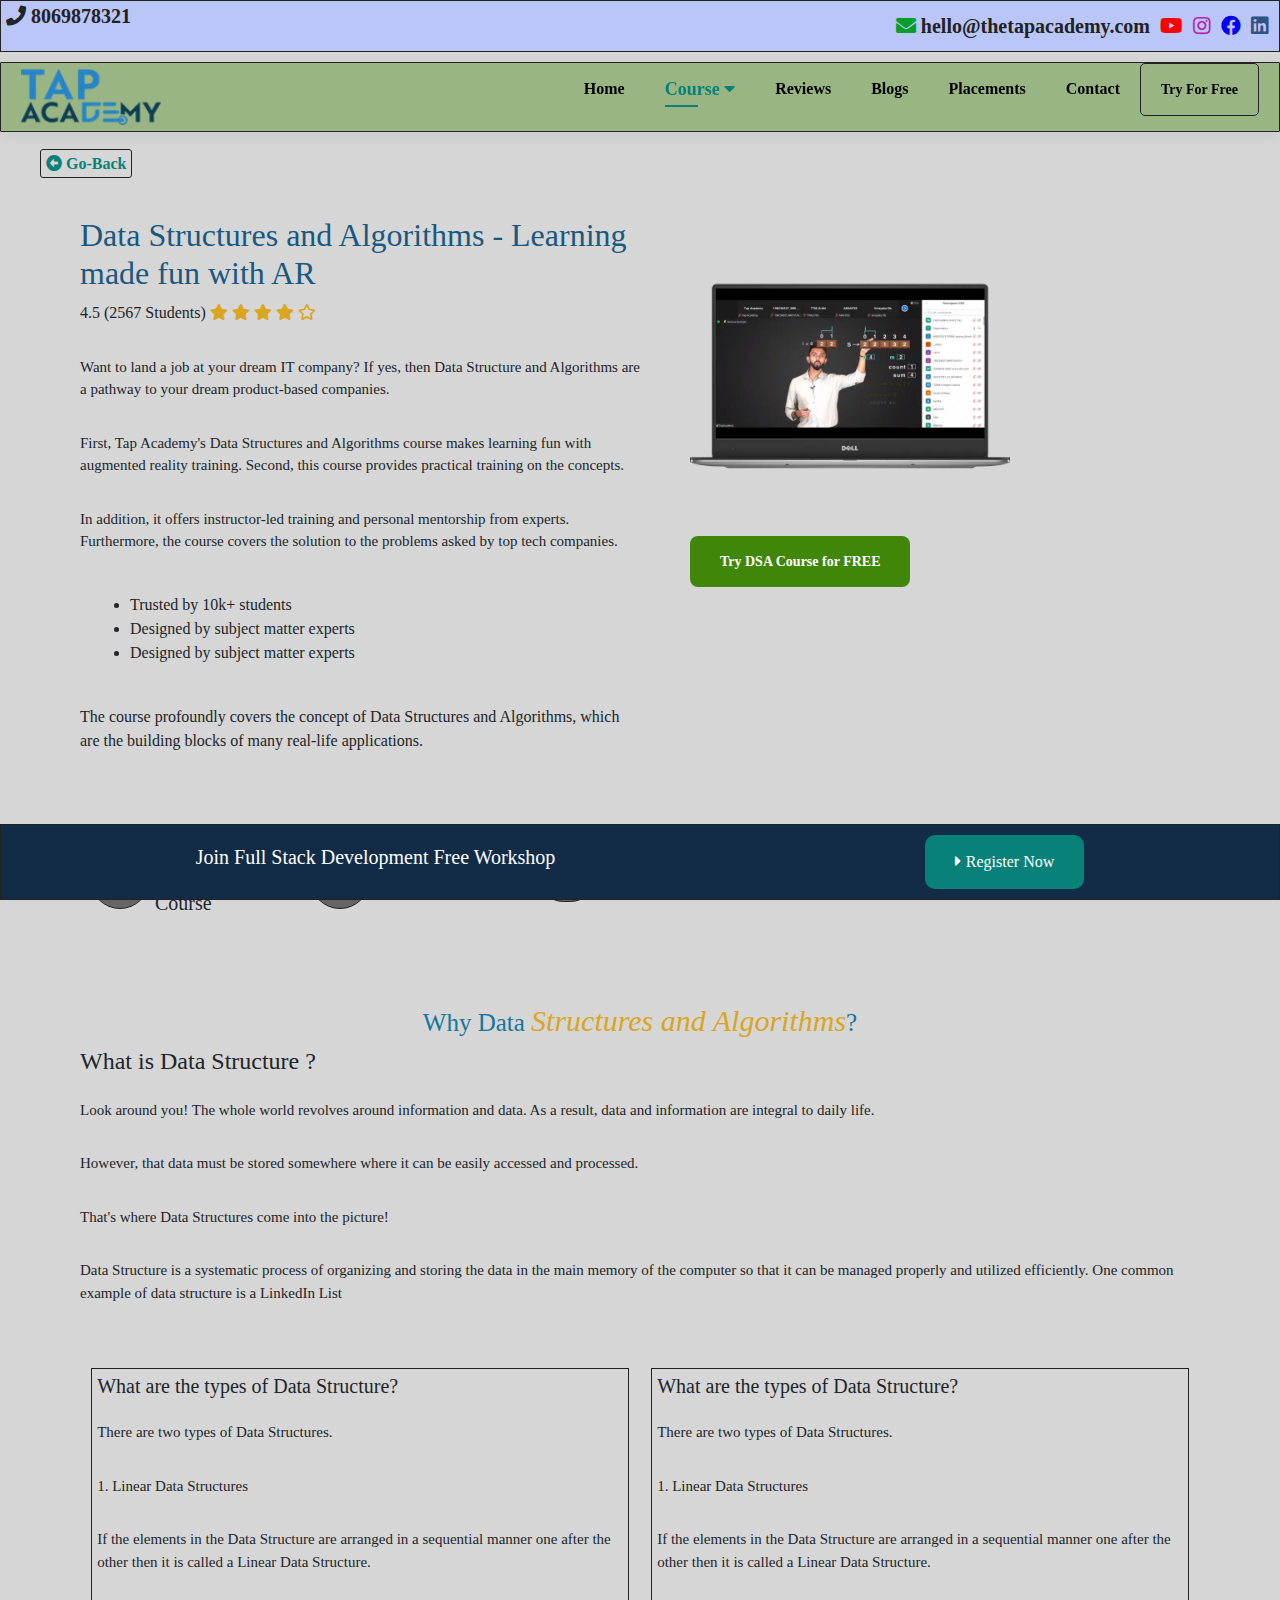
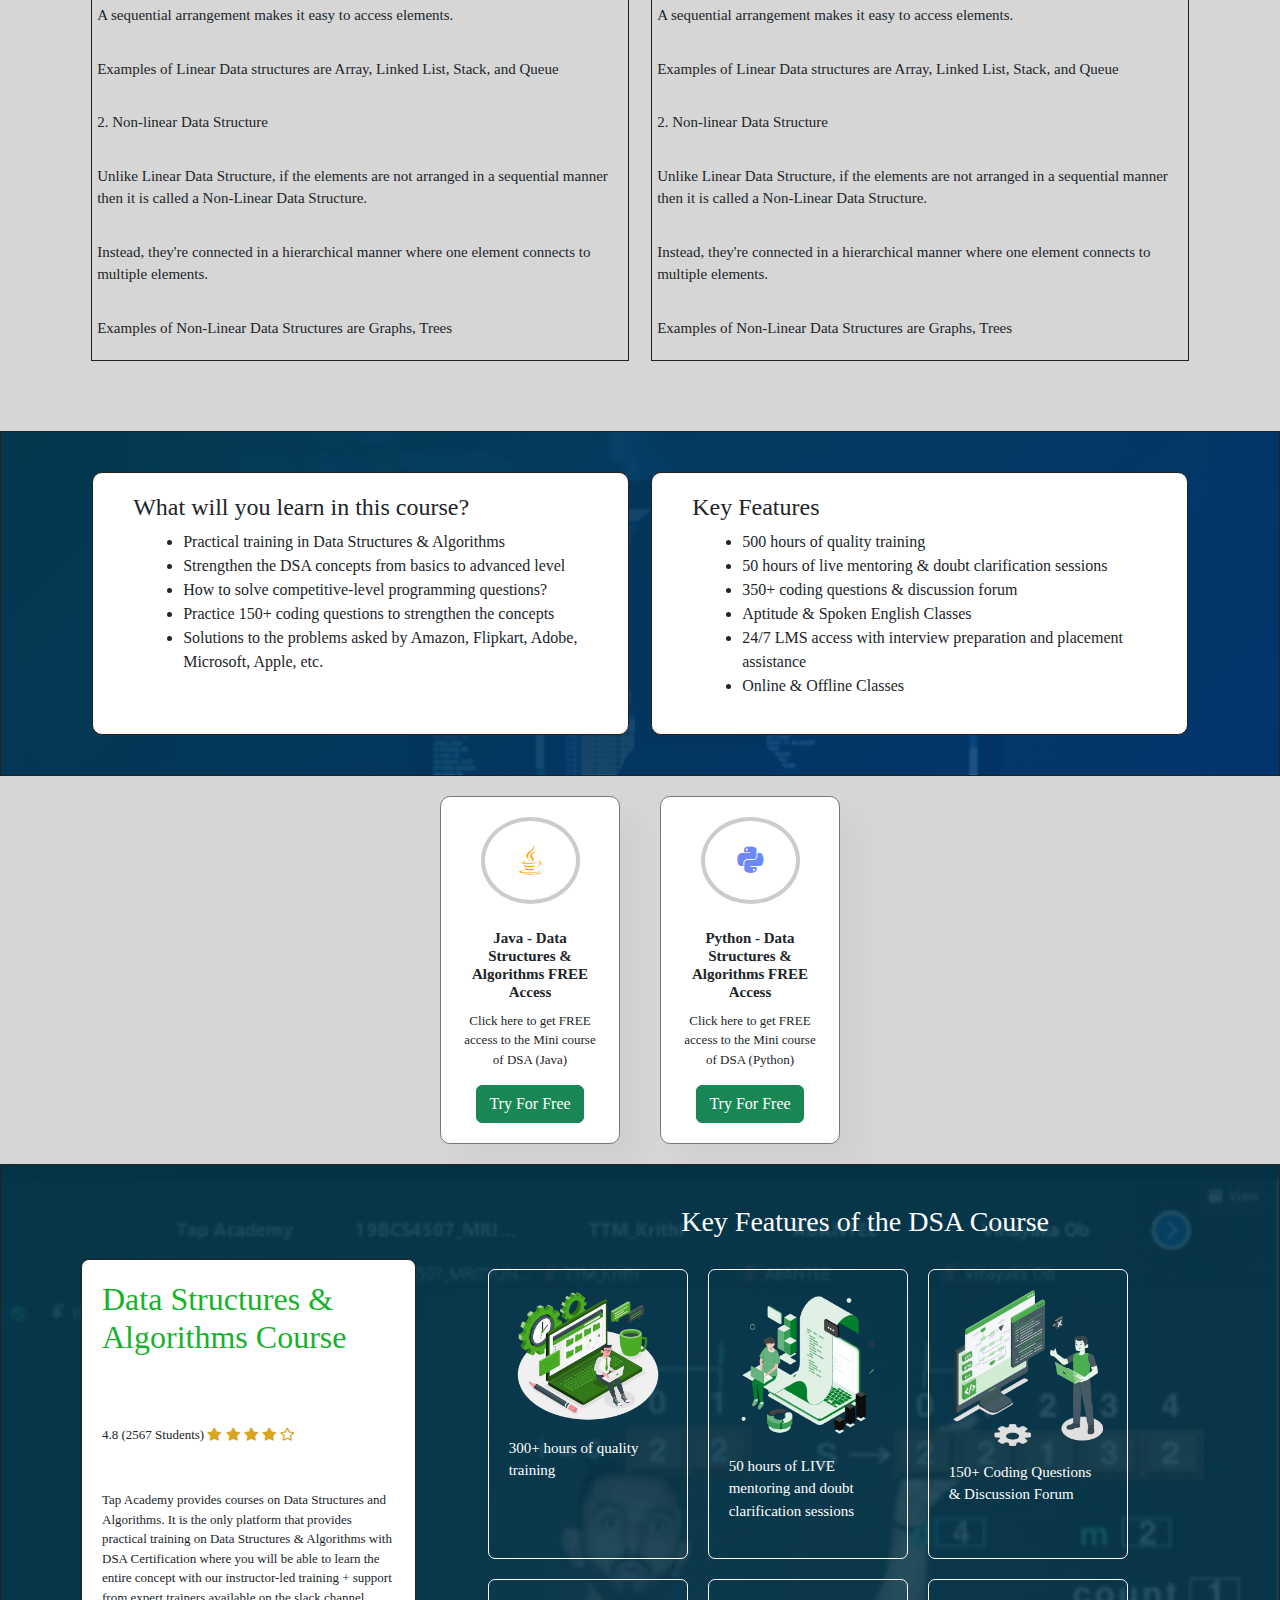
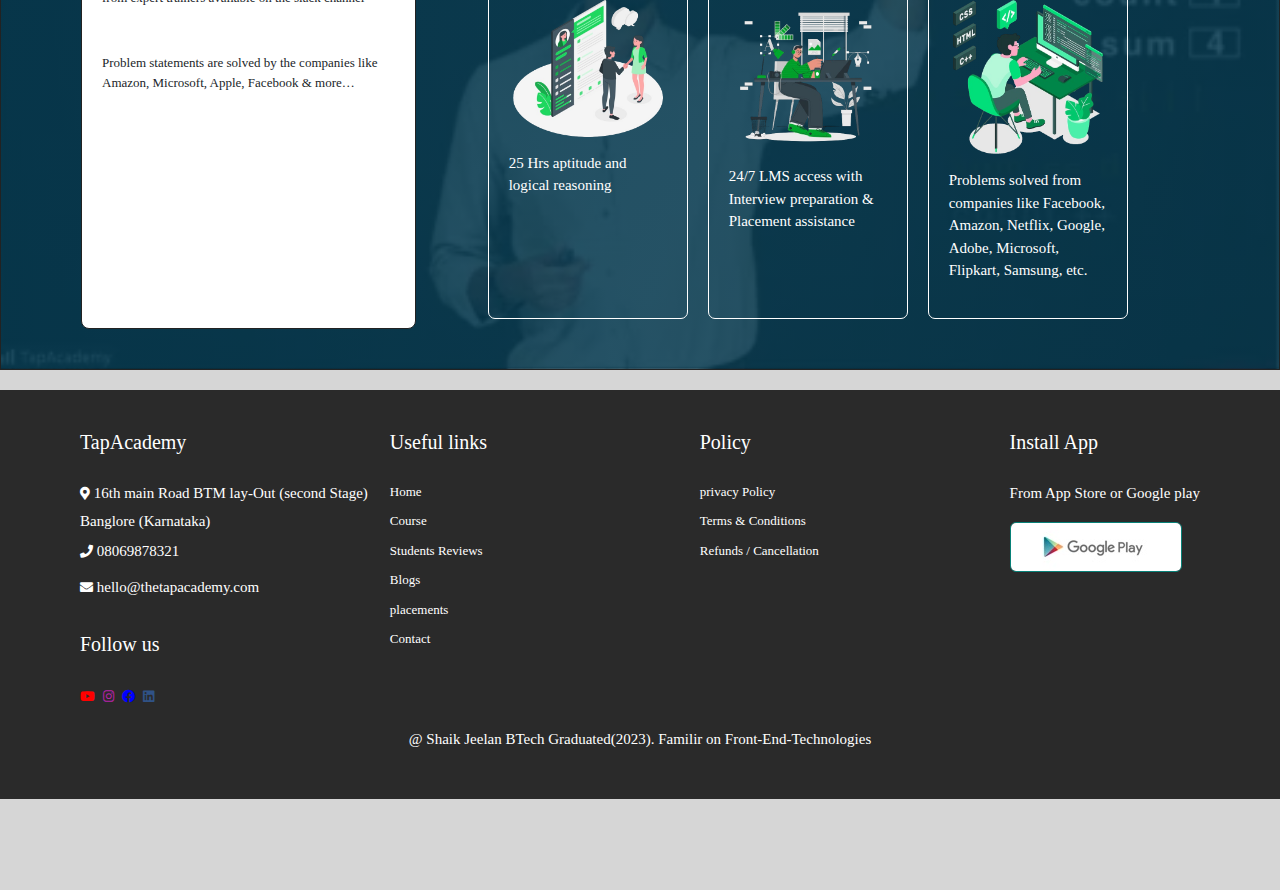
==== commit 4dbf5fb2: "updated" ====
--- a/dsa.html
+++ b/dsa.html
@@ -8,6 +8,8 @@
     <title>Thetapacademy.com</title>
 
     <link rel="stylesheet" href="https://pro.fontawesome.com/releases/v5.10.0/css/all.css" />
+    <link rel="stylesheet" href="https://cdn.jsdelivr.net/npm/bootstrap@5.3.3/dist/css/bootstrap.min.css">
+    <script src="https://cdn.jsdelivr.net/npm/bootstrap@5.3.3/dist/js/bootstrap.bundle.min.js"></script>
 
     <link rel="stylesheet" href="style.css">
     <link rel="icon" href="images/de_h43gjs.png">
@@ -72,14 +74,14 @@
     </section>
 
     <section id="go-back">
-        <a href="#" id="get-back"><i class="fa fa-arrow-alt-circle-left"> Go-Back</i></a>
-    </section>
-    <script>
+        <a href="course.html" id="get-back"><i class="fa fa-arrow-alt-circle-left"> Go-Back</i></a>
+    </section>
+    <!-- <script>
         document.getElementById("get-back").addEventListener("click", function (event) {
             event.preventDefault(); // Prevent the default action of the anchor tag
             window.history.back();   // Go back to the previous page
         });
-    </script>
+    </script> -->
 
     <section id="dsa" class="section-p1">
         <div class="dsa-details">
@@ -233,15 +235,98 @@
 
             <h3>Java - Data Structures & Algorithms FREE Access</h3>
             <p>Click here to get FREE access to the Mini course of DSA (Java)</p>
-            <button class="n-2"> Try For Free</button>
+            <button class="btn btn-success" data-bs-toggle="modal" data-bs-target="#myModal"> Try For Free</button>
         </div>
         <div class="fe-box">
 
             <i class="fab fa-python teacher"></i>
             <h3>Python - Data Structures & Algorithms FREE Access</h3>
             <p>Click here to get FREE access to the Mini course of DSA (Python)</p>
-            <button class="n-2"> Try For Free</button>
-
+            <button class="btn btn-success"data-bs-toggle="modal" data-bs-target="#myModal"> Try For Free</button>
+
+            <div class="modal" id="myModal">
+                <div class="modal-dialog modal-dialog-centered">
+                    <div class="modal-content">
+                        <div class="modal-header">
+                            <h2>Rigester For Demo Classes</h2>
+                            <button class="btn-close" data-bs-dismiss="modal"></button>
+                            
+                        </div>
+                        <div class="modal-body">
+                            <input type="text" class="form-control border-success  m-2" name="name" id="name" required
+                                placeholder="Enter your name">
+        
+                            <input type="email" class="form-control border-success m-2" name="email" id="email" required
+                                placeholder="Enter your email">
+        
+                            <input type="text" class="form-control border-success m-2" name="mobilenumber" required
+                                id="mobilenumber" placeholder="Enter your mobilenumber">
+        
+                        </div>
+                        <div class="modal-footer">
+                            <button class="btn btn-danger" data-bs-dismiss="modal">Cancel</button>
+                            <!-- <button class="btn btn-outline-success" id="registerButton" >Rigester</button> -->
+                            <input type="submit" name="submit" class="btn btn-outline-success" disabled id="registerButton">
+        
+                        </div>
+                    </div>
+                </div>
+            </div>
+        
+        
+            <div class="modal" id="successModal">
+                <div class="modal-dialog modal-dialog-centered">
+                    <div class="modal-content">
+                        <div class="modal-header">
+                            <h2>Registration Successful</h2>
+                            <button class="btn-close" data-bs-dismiss="modal"></button>
+                        </div>
+                        <div class="modal-body">
+                            <p>Your registration was successfully Completed</p>
+                        </div>
+                        <div class="modal-footer">
+                            <button class="btn btn-success" id="goBackButton" data-bs-dismiss="modal">Go-Back</button>
+                        </div>
+                    </div>
+                </div>
+            </div>
+        
+        
+            <script>
+                var myModal = new bootstrap.Modal(document.getElementById('myModal'));
+                var successModal = new bootstrap.Modal(document.getElementById('successModal'));
+        
+                document.getElementById('registerButton').addEventListener('click', function () {
+                    myModal.hide();
+                    successModal.show();
+                });
+        
+                document.getElementById('goBackButton').addEventListener('click', function () {
+                    successModal.hide();
+                    myModal.show();
+                });
+        
+        
+                var inputDomElement = document.querySelector("#name");
+                var emailDomElement = document.querySelector("#email");
+                var numberDomElement = document.querySelector("#mobilenumber");
+                var registerButton = document.querySelector("#registerButton");
+        
+                function checkInputs() {
+                    if (inputDomElement.value.length > 0 && emailDomElement.value.length > 0 && numberDomElement.value.length > 0) {
+                        registerButton.disabled = false;
+                    } else {
+                        registerButton.disabled = true;
+                    }
+                }
+        
+        
+                inputDomElement.addEventListener("input", checkInputs);
+                emailDomElement.addEventListener("input", checkInputs);
+                numberDomElement.addEventListener("input", checkInputs);
+        
+            </script>
+        
         </div>
 
 
@@ -324,12 +409,6 @@
         </div>
 
     </section>
-
-
-
-
-
-
 
 
 
@@ -379,7 +458,7 @@
             <h4>Install App</h4>
             <p>From App Store or Google play</p>
             <div class="row">
-                <img src="images/app.jpg" alt="">
+                
                 <a href="https://play.google.com/store/apps/details?id=com.thetapacademy.learn&pcampaignid=web_share"><img
                         src="images/play.jpg" alt=""></a>
             </div>
--- a/style.css
+++ b/style.css
@@ -138,7 +138,7 @@
     box-shadow: 0 5px 15px rgba(0, 0, 0, 0.06);
     z-index: 999;
     position: sticky;
-    top: 0;
+    top: 42px;
     left: 0;
     border-radius: 1px;
 
@@ -410,7 +410,7 @@
 }
 
 #feature .fe-box:hover {
-    box-shadow: 10px 10px 50px rgba(17, 53, 199, 0.9);
+    box-shadow: 0 0  20px rgba(17, 53, 199, 0.9);
 
 
 }
@@ -1441,6 +1441,7 @@
 #regis {
     text-align: center;
     position: sticky;
+    bottom: 0;
 
 }
 
@@ -1614,14 +1615,7 @@
     padding: 20px 40px;
 }
 
-.fe-box button {
-    margin-top: 10px;
-}
-
-.fe-box:hover button {
-    background-color: #088178;
-
-}
+
 
 #dsa-newsletter {
     border: 1px solid #222;
@@ -2780,7 +2774,7 @@
     }
 
     #header-details .video iframe {
-        width: 300px;
+        width: 380px;
         height: 200px;
         align-items: center;
         padding-right: 30px;
@@ -3457,4 +3451,4 @@
     .blogfe-info{
         padding: 10px 20px;
     }
-}+}
